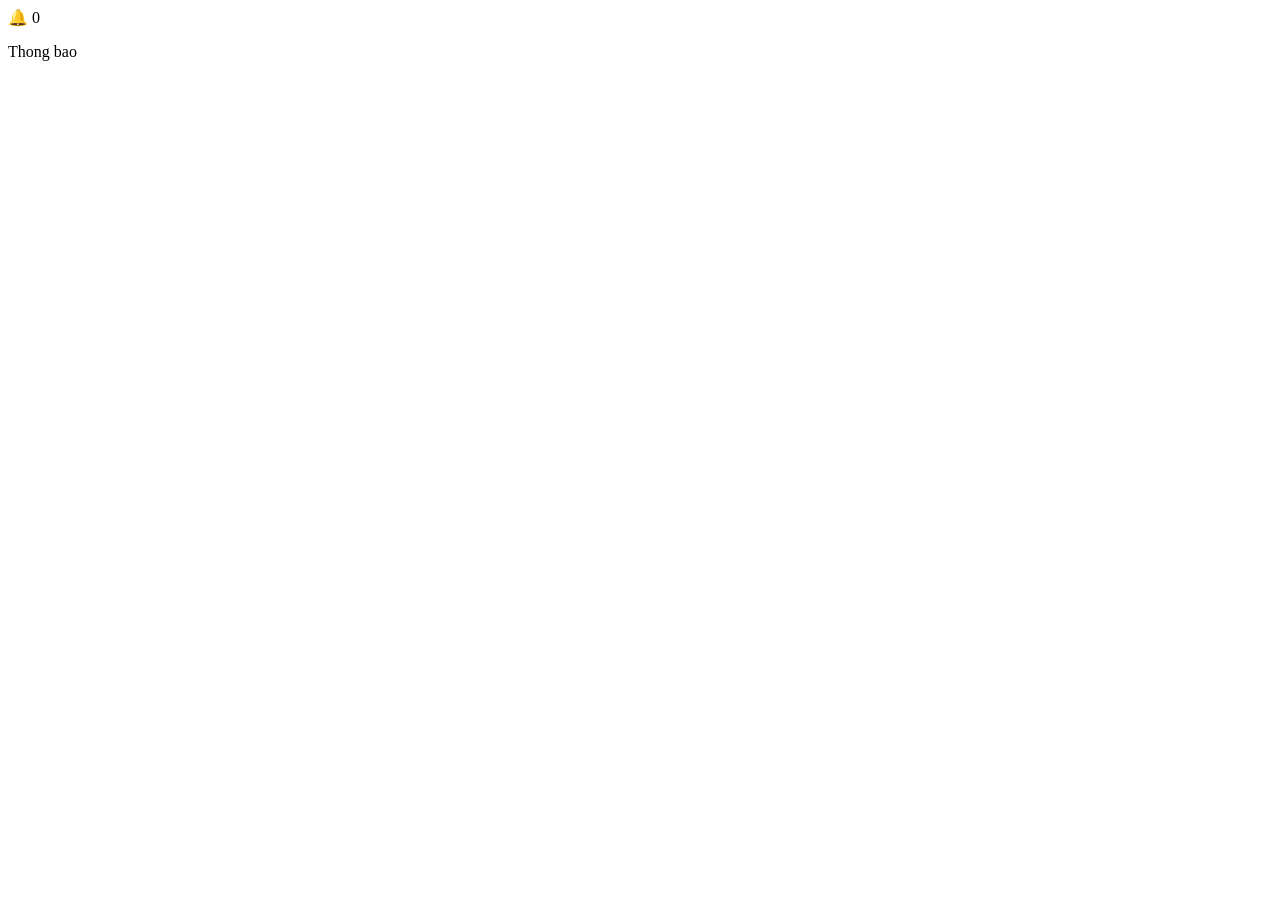
==== index.html @ d2cf5d17 "Add initial HTML structure for notification system" ====
<!DOCTYPE html>
<html>
<head>
    <meta charset="UTF-8">
    <title>Thong bao</title>
    <link rel="stylesheet" href="style.css">
</head>
<body>

<div class="header">
    <div class="noti" id="noti">
        🔔
        <span class="count" id="count">0</span>

        <div class="box" id="box">
            <p>Thong bao</p>
            <ul id="list"></ul>
        </div>
    </div>
</div>

<script src="script.js"></script>
</body>
</html>
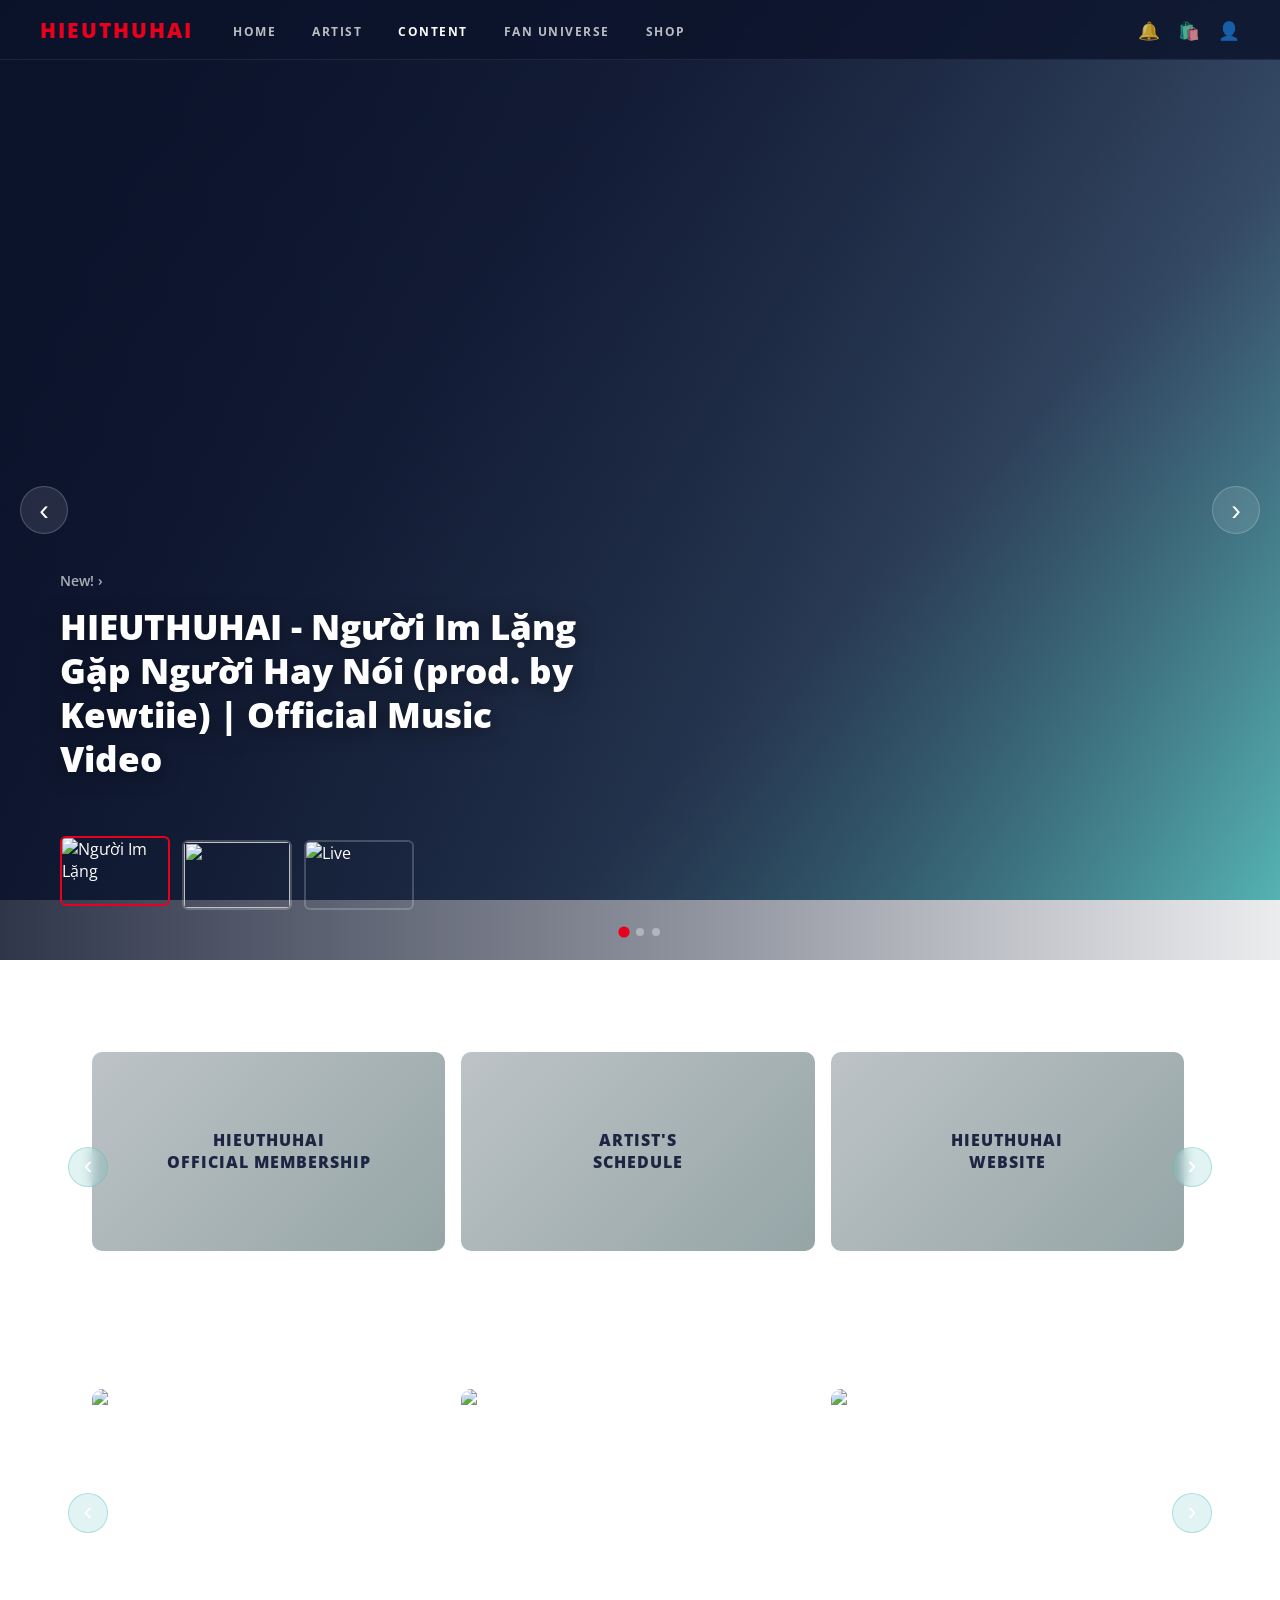
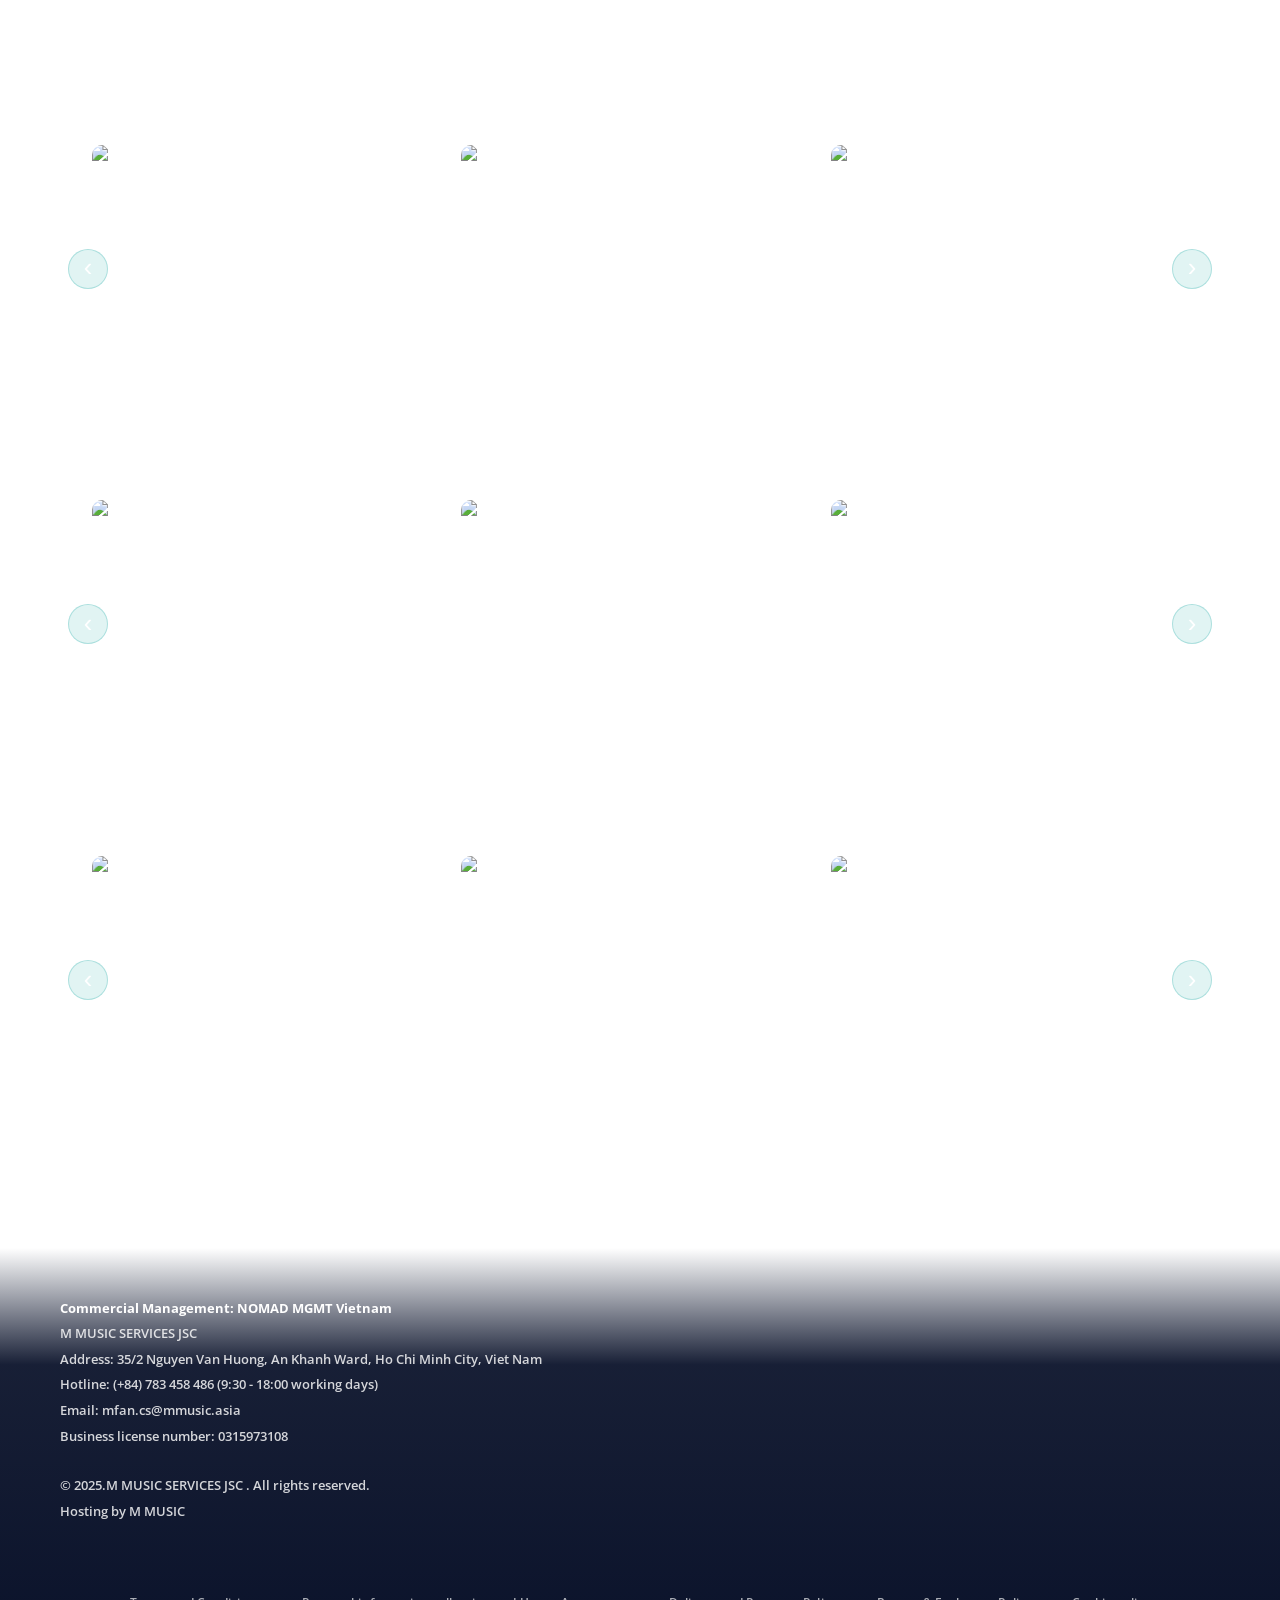
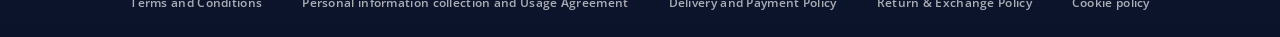
==== commit 7f5e050e: "Add files via upload content" ====
--- a/index.html
+++ b/index.html
@@ -1,24 +1,402 @@
 <!DOCTYPE html>
-<html>
+<html lang="vi">
 <head>
-    <meta charset="UTF-8">
-    <title>Thong bao</title>
-    <link rel="stylesheet" href="style.css">
+  <meta charset="UTF-8" />
+  <meta name="viewport" content="width=device-width, initial-scale=1.0"/>
+  <title>HIEUTHUHAI - Content</title>
+  <link rel="stylesheet" href="style.css" />
+  <link href="https://fonts.googleapis.com/css2?family=Open+Sans:wght@400;600;700;800&display=swap" rel="stylesheet"/>
 </head>
 <body>
 
-<div class="header">
-    <div class="noti" id="noti">
-        🔔
-        <span class="count" id="count">0</span>
-
-        <div class="box" id="box">
-            <p>Thong bao</p>
-            <ul id="list"></ul>
-        </div>
-    </div>
-</div>
-
-<script src="script.js"></script>
+  <!-- NAVBAR -->
+  <nav class="navbar">
+    <div class="nav-logo">HIEUTHUHAI</div>
+    <ul class="nav-links">
+      <li><a href="#">HOME</a></li>
+      <li><a href="#">ARTIST</a></li>
+      <li><a href="#" class="active">CONTENT</a></li>
+      <li><a href="#">FAN UNIVERSE</a></li>
+      <li><a href="#">SHOP</a></li>
+    </ul>
+    <div class="nav-icons">
+      <span class="icon">🔔</span>
+      <span class="icon">🛍️</span>
+      <span class="icon">👤</span>
+    </div>
+  </nav>
+
+  <!-- SLIDER -->
+  <div class="slider-wrapper">
+    <div class="slider" id="slider">
+
+      <div class="slide active">
+        <div class="slide-overlay"></div>
+        <div class="slide-content">
+          <span class="slide-tag">New! ›</span>
+          <h1>HIEUTHUHAI - Người Im Lặng Gặp Người Hay Nói (prod. by Kewtiie) | Official Music Video</h1>
+        </div>
+      </div>
+
+      <div class="slide">
+        <div class="slide-overlay"></div>
+        <div class="slide-content">
+          <span class="slide-tag">New! ›</span>
+          <h1>HIEUTHUHAI - Trình (prod. by Kewtiie) | Official Music Video</h1>
+        </div>
+      </div>
+
+      <div class="slide">
+        <div class="slide-overlay"></div>
+        <div class="slide-content">
+          <span class="slide-tag">New! ›</span>
+          <h1>HIEUTHUHAI - Exit Sign (prod. by Kewtiie) ft. marzuz [Official Lyric Video]</h1>
+        </div>
+      </div>
+
+    </div>
+
+    <button class="arrow arrow-left" id="prevBtn">&#8249;</button>
+    <button class="arrow arrow-right" id="nextBtn">&#8250;</button>
+
+    <!-- Thumbnails: ảnh chỉ khai báo 1 lần ở đây, JS tự set background slide -->
+    <div class="thumbnails" id="thumbnails">
+      <div class="thumb active" data-index="0">
+        <img src="https://i.ytimg.com/vi/8sVtL0o-v7U/maxresdefault.jpg" alt="Người Im Lặng"/>
+      </div>
+      <div class="thumb" data-index="1">
+        <img src="https://i.ytimg.com/vi/7kO_ALcwNAw/sddefault.jpg?v=672b7503"/>
+      </div>
+      <div class="thumb" data-index="2">
+        <img src="https://lyricsvn.com/wp-content/uploads/2025/07/hieuthuhai-kpi-prod-by-kewtiie-o.jpg" alt="Live"/>
+      </div>
+    </div>
+
+    <div class="dots" id="dots">
+      <span class="dot active" data-index="0"></span>
+      <span class="dot" data-index="1"></span>
+      <span class="dot" data-index="2"></span>
+    </div>
+  </div>
+
+    <!-- ===== MAIN CONTENT ===== -->
+  <main class="main-content">
+ 
+    <!-- NOTICE -->
+    <section class="content-section">
+      <div class="section-header">
+        <h2 class="section-title">NOTICE</h2>
+        <a href="#" class="view-all">View all</a>
+      </div>
+      <div class="row-wrapper">
+         <button class="row-arrow row-prev" data-row="noticeRow">&#8249;</button>
+        <div class="cards-row" id="noticeRow">
+          <a class="notice-card" href="https://www.youtube.com/@HIEUTHUHAI" target="_blank">
+            <div class="notice-thumb">
+              <span>HIEUTHUHAI<br/>OFFICIAL MEMBERSHIP</span>
+            </div>
+            <p>[NOTICE] THÔNG BÁO MỞ BÁN GÓI MEMBERSHIP</p>
+          </a>
+          <a class="notice-card" href="https://www.youtube.com/@HIEUTHUHAI" target="_blank">
+            <div class="notice-thumb">
+              <span>ARTIST'S<br/>SCHEDULE</span>
+            </div>
+            <p>[NOTICE] HƯỚNG DẪN XEM LỊCH TRÌNH NGHỆ SĨ</p>
+          </a>
+          <a class="notice-card" href="https://www.youtube.com/@HIEUTHUHAI" target="_blank">
+            <div class="notice-thumb">
+              <span>HIEUTHUHAI<br/>WEBSITE</span>
+            </div>
+            <p>[NOTICE] HƯỚNG DẪN SỬ DỤNG WEBSITE</p>
+          </a>
+          <a class="notice-card" href="https://www.youtube.com/@HIEUTHUHAI" target="_blank">
+            <div class="notice-thumb">
+              <span>FAN<br/>UNIVERSE</span>
+            </div>
+            <p>[NOTICE] GIỚI THIỆU FAN UNIVERSE</p>
+          </a>
+        </div>
+        <button class="row-arrow row-next" data-row="noticeRow">&#8250;</button>
+      </div>
+    </section>
+ 
+    <!-- OFFICIAL MUSIC VIDEO -->
+    <section class="content-section">
+      <div class="section-header">
+        <h2 class="section-title">OFFICIAL MUSIC VIDEO</h2>
+        <a href="https://www.youtube.com/watch?v=8sVtL0o-v7U" target="_blank" class="view-all">View all</a>
+      </div>
+      <div class="row-wrapper">
+         <button class="row-arrow row-prev" data-row="mvRow">&#8249;</button>
+        <div class="cards-row" id="mvRow">
+          <a class="video-card" href="https://www.youtube.com/watch?v=8sVtL0o-v7U" target="_blank">
+            <div class="video-thumb">
+              <img src="https://i.ytimg.com/vi/8sVtL0o-v7U/maxresdefault.jpg" alt="Người Im Lặng"/>
+              <div class="play-btn">▶</div>
+            </div>
+            <p>
+HIEUTHUHAI - Người Im Lặng Gặp Người Hay Nói (prod. by Kewtiie) l Official Music Video</p>
+          </a>
+          <a class="video-card" href="https://www.youtube.com/watch?v=NpI4TSgBVTw" target="_blank">
+            <div class="video-thumb">
+              <img src="https://i.ytimg.com/vi/NpI4TSgBVTw/maxresdefault.jpg" alt="Mong Năm Mới"/>
+              <div class="play-btn">▶</div>
+            </div>
+            <p>
+HIEUTHUHAI - Mong Năm Mới Trải Hoa (prod. by Kewtiie) I Official Music Video</p>
+          </a>
+          <a class="video-card" href="https://www.youtube.com/watch?v=zaYS8tiD0Og" target="_blank">
+            <div class="video-thumb">
+              <img src="https://i.ytimg.com/vi/zaYS8tiD0Og/maxresdefault.jpg" alt="Nước Mắt"/>
+              <div class="play-btn">▶</div>
+            </div>
+            <p>HIEUTHUHAI - Nước Mắt Cá Sấu (prod. by Kewtiie) l Official Music Video</p>
+          </a>
+          <a class="video-card" href="https://www.youtube.com/watch?v=bfKKVGYMKgs" target="_blank">
+            <div class="video-thumb">
+              <img src="https://i.ytimg.com/vi/bfKKVGYMKgs/hq720.jpg?sqp=-oaymwEhCK4FEIIDSFryq4qpAxMIARUAAAAAGAElAADIQj0AgKJD&rs=AOn4CLDiFDlbYpgY6XcjJo7tRDU37UdS8w" alt="Trình"/>
+              <div class="play-btn">▶</div>
+            </div>
+            <p>
+HIEUTHUHAI - Giờ Thì Ai Cười (prod. by Kewtiie) l Official Video</p>
+          </a>
+          <a class="video-card" href="https://www.youtube.com/watch?v=i0nd3NPJ4MI" target="_blank">
+            <div class="video-thumb">
+              <img src="https://i.ytimg.com/vi/i0nd3NPJ4MI/sddefault.jpg" alt="Trình"/>
+              <div class="play-btn">▶</div>
+            </div>
+            <p>HIEUTHUHAI - Không Thể Say (prod. by Kewtiie) l Official Video</p>
+          </a>
+          <a class="video-card" href="https://www.youtube.com/watch?v=STjzkjnLlZ4" target="_blank">
+            <div class="video-thumb">
+              <img src="https://i.ytimg.com/vi/STjzkjnLlZ4/maxresdefault.jpg" alt="Trình"/>
+              <div class="play-btn">▶</div>
+            </div>
+            <p>hieuthuhai - ngủ một mình ft. negav (prod. by kewtiie) | official mv</p>
+          </a>
+          <a class="video-card" href="https://www.youtube.com/watch?v=TTwlhJzXHo4" target="_blank">
+            <div class="video-thumb">
+              <img src="https://i.ytimg.com/vi/TTwlhJzXHo4/maxresdefault.jpg" alt="Trình"/>
+              <div class="play-btn">▶</div>
+            </div>
+            <p>HIEUTHUHAI - Vệ Tinh ft. Hoàng Tôn (prod. by Kewtiie) | OFFICIAL MV</p>
+          </a>
+        </div>
+        <button class="row-arrow row-next" data-row="mvRow">&#8250;</button>
+      </div>
+    </section>
+ 
+    <!-- LIVE PERFORMANCE -->
+    <section class="content-section">
+      <div class="section-header">
+        <h2 class="section-title">LIVE PERFORMANCE</h2>
+        <a href="https://www.youtube.com/@HIEUTHUHAI" target="_blank" class="view-all">View all</a>
+      </div>
+      <div class="row-wrapper">
+         <button class="row-arrow row-prev" data-row="lyricRow">&#8249;</button>
+        <div class="cards-row" id="lyricRow">
+          <a class="video-card" href="https://www.youtube.com/watch?v=epd9hJsPiGg&list=PLfxWNJNjpAS_ErubeLENSeVQH8WHT3ftC" target="_blank">
+            <div class="video-thumb">
+              <img src="https://i.ytimg.com/vi/epd9hJsPiGg/maxresdefault.jpg" alt="Exit Sign"/>
+              <div class="play-btn">▶</div>
+            </div>
+            <p>HIEUTHUHAI - Exit Sign ft. marzuz | Live Performance at Sóng 26</p>
+          </a>
+          <a class="video-card" href="https://www.youtube.com/watch?v=1XKZStVi9XU&list=PLfxWNJNjpAS_ErubeLENSeVQH8WHT3ftC&index=2" target="_blank">
+            <div class="video-thumb">
+              <img src="https://i.ytimg.com/vi/1XKZStVi9XU/maxresdefault.jpg" alt="Cần"/>
+              <div class="play-btn">▶</div>
+            </div>
+            <p>HIEUTHUHAI - Live Performance at GENFest Presents MBILLION 2025</p>
+          </a>
+          <a class="video-card" href="https://www.youtube.com/watch?v=joOO-DTvvno&list=PLfxWNJNjpAS_ErubeLENSeVQH8WHT3ftC&index=3" target="_blank">
+            <div class="video-thumb">
+              <img src="https://i.ytimg.com/vi/joOO-DTvvno/maxresdefault.jpg" alt="Chill"/>
+              <div class="play-btn">▶</div>
+            </div>
+            <p>HIEUTHUHAI - Không Thể Say l Live Stage at GENfest 24</p>
+          </a>
+          <a class="video-card" href="https://www.youtube.com/watch?v=LvgiCAZusgY&list=PLfxWNJNjpAS_ErubeLENSeVQH8WHT3ftC&index=4" target="_blank">
+            <div class="video-thumb">
+              <img src="https://i.ytimg.com/vi/LvgiCAZusgY/maxresdefault.jpg" alt="Nhớ"/>
+              <div class="play-btn">▶</div>
+            </div>
+            <p>HIEUTHUHAI - QUAY ĐI QUAY LẠI l Live Stage at GENfest 24</p>
+          </a>
+          <a class="video-card" href="https://www.youtube.com/watch?v=dmySiZyvZ68&list=PLfxWNJNjpAS_ErubeLENSeVQH8WHT3ftC&index=5" target="_blank">
+            <div class="video-thumb">
+              <img src="https://i.ytimg.com/vi/dmySiZyvZ68/maxresdefault.jpg" alt="Cần"/>
+              <div class="play-btn">▶</div>
+            </div>
+            <p>HIEUTHUHAI - TRÌNH l Live Stage at GENfest 24</p>
+          </a>
+          <a class="video-card" href="https://www.youtube.com/watch?v=b9upok2zrcg&list=PLfxWNJNjpAS_ErubeLENSeVQH8WHT3ftC&index=6" target="_blank">
+            <div class="video-thumb">
+              <img src="https://i.ytimg.com/vi/b9upok2zrcg/maxresdefault.jpg" alt="Chill"/>
+              <div class="play-btn">▶</div>
+            </div>
+            <p>HIEUTHUHAI - Live Stage Full Performance at GENfest 24</p>
+          </a>
+          <a class="video-card" href="https://www.youtube.com/watch?v=1XKZStVi9XU&list=PLfxWNJNjpAS_ErubeLENSeVQH8WHT3ftC&index=2" target="_blank">
+            <div class="video-thumb">
+              <img src="https://i.ytimg.com/vi/5PvzGDU8WjM/maxresdefault.jpg" alt="Cần"/>
+              <div class="play-btn">▶</div>
+            </div>
+            <p>HIEUTHUHAI - Không Thể Say | Live Performance at Sóng 24</p>
+          </a>
+          <a class="video-card" href="https://www.youtube.com/watch?v=b5LroRO_r0o&list=PLfxWNJNjpAS_ErubeLENSeVQH8WHT3ftC&index=8" target="_blank">
+            <div class="video-thumb">
+              <img src="https://i.ytimg.com/vi/b5LroRO_r0o/hqdefault.jpg" alt="Nhớ"/>
+              <div class="play-btn">▶</div>
+            </div>
+            <p>HIEUTHUHAI - Live Stage at GENFest 23 l Full Performance</p>
+          </a>
+          <a class="video-card" href="https://www.youtube.com/watch?v=xcrZWzqEfOs&list=PLfxWNJNjpAS_ErubeLENSeVQH8WHT3ftC&index=10" target="_blank">
+            <div class="video-thumb">
+              <img src="https://i.ytimg.com/vi/xcrZWzqEfOs/maxresdefault.jpg" alt="Cần"/>
+              <div class="play-btn">▶</div>
+            </div>
+            <p>HIEUTHUHAI - LAVIAI ft. HURRYKNG [LIVE at 1900 Club]</p>
+          </a>
+          <a class="video-card" href="https://www.youtube.com/watch?v=tEpN1XMPahY&list=PLfxWNJNjpAS_ErubeLENSeVQH8WHT3ftC&index=11" target="_blank">
+            <div class="video-thumb">
+              <img src="https://i.ytimg.com/vi/tEpN1XMPahY/maxresdefault.jpg" alt="Chill"/>
+              <div class="play-btn">▶</div>
+            </div>
+            <p>HIEUTHUHAI - CUA (REMIX) ft. MANBO [LIVE at 1900 Club]</p>
+          </a>
+          <a class="video-card" href="https://www.youtube.com/watch?v=4QXa0n0tBZo&list=PLfxWNJNjpAS_ErubeLENSeVQH8WHT3ftC&index=12" target="_blank">
+            <div class="video-thumb">
+              <img src="https://i.ytimg.com/vi/4QXa0n0tBZo/maxresdefault.jpg" alt="Nhớ"/>
+              <div class="play-btn">▶</div>
+            </div>
+            <p>HIEUTHUHAI - CHƠI (REMIX) ft. MANBO [LIVE at 1900 Club]</p>
+          </a>
+          <a class="video-card" href="https://www.youtube.com/watch?v=N-yG6SxfR_I&list=PLfxWNJNjpAS_ErubeLENSeVQH8WHT3ftC&index=13" target="_blank">
+            <div class="video-thumb">
+              <img src="https://i.ytimg.com/vi/N-yG6SxfR_I/maxresdefault.jpg" alt="Nhớ"/>
+              <div class="play-btn">▶</div>
+            </div>
+            <p>MANBO, HIEUTHUHAI, HURRYKNG - PHẢI LÀ YÊU [LIVE at 1900 Club]</p>
+            </a>
+            <a class="video-card" href="https://www.youtube.com/watch?v=DgweXoc1h2w&list=PLfxWNJNjpAS_ErubeLENSeVQH8WHT3ftC&index=14" target="_blank">
+            <div class="video-thumb">
+              <img src="https://i.ytimg.com/vi/DgweXoc1h2w/maxresdefault.jpg" alt="Nhớ"/>
+              <div class="play-btn">▶</div>
+            </div>
+            <p>HIEUTHUHAI - Don Quijote ft. HURRYKNG - [LIVE at 1900 Club]</p>
+          </a>
+        </div>
+        <button class="row-arrow row-next" data-row="lyricRow">&#8250;</button>
+      </div>
+    </section>
+
+<!-- BEHIND THE SCENES -->
+    <section class="content-section">
+      <div class="section-header">
+        <h2 class="section-title">BEHIND THE SCENES</h2>
+        <a href="https://www.youtube.com/watch?v=8sVtL0o-v7U" target="_blank" class="view-all">View all</a>
+      </div>
+      <div class="row-wrapper">
+         <button class="row-arrow row-prev" data-row="btsRow">&#8249;</button>
+        <div class="cards-row" id="btsRow">
+          <a class="video-card" href="https://www.youtube.com/watch?v=QqxeMTXtdB0" target="_blank">
+            <div class="video-thumb">
+              <img src="https://i.ytimg.com/vi/QqxeMTXtdB0/maxresdefault.jpg" alt="Người Im Lặng"/>
+              <div class="play-btn">▶</div>
+            </div>
+            <p>HIEUTHUHAI - Người Im Lặng Gặp Người Hay Nói l M/V Making</p>
+          </a>
+          <a class="video-card" href="https://www.youtube.com/watch?v=MKCWF-VcP0Q" target="_blank">
+            <div class="video-thumb">
+              <img src="https://i.ytimg.com/vi/MKCWF-VcP0Q/maxresdefault.jpg" alt="Mong Năm Mới"/>
+              <div class="play-btn">▶</div>
+            </div>
+            <p>HIEUTHUHAI - Nước Mắt Cá Sấu l Behind The Scenes</p>
+          </a>
+          <a class="video-card" href="https://www.youtube.com/watch?v=1RghlGDX-CA&list=PLfxWNJNjpAS_jBeta918wkURRkI3lM0m3" target="_blank">
+            <div class="video-thumb">
+              <img src="https://i.ytimg.com/vi/1RghlGDX-CA/maxresdefault.jpg" alt="Nước Mắt"/>
+              <div class="play-btn">▶</div>
+            </div>
+            <p>HIEUTHUHAI - Không Thể Say (prod. Kewtiie) I Behind The Scenes</p>
+          </a>
+        </div>
+        <button class="row-arrow row-next" data-row="btsRow">&#8250;</button>
+      </div>
+    </section>
+    
+    <!-- REALITY SHOW -->
+    <section class="content-section">
+      <div class="section-header">
+        <h2 class="section-title">REALITY SHOW</h2>
+        <a href="https://www.youtube.com/@HIEUTHUHAI" target="_blank" class="view-all">View all</a>
+      </div>
+      <div class="row-wrapper">
+         <button class="row-arrow row-prev" data-row="showRow">&#8249;</button>
+        <div class="cards-row" id="showRow">
+          <a class="video-card" href="https://www.youtube.com/watch?v=nFu1-S1tL-w" target="_blank">
+            <div class="video-thumb">
+              <img src="https://i.ytimg.com/vi/nFu1-S1tL-w/maxresdefault.jpg" alt="Exit Sign"/>
+              <div class="play-btn">▶</div>
+            </div>
+            <p>2 Ngày 1 Đêm | Tập 97: Nghêu - Ngao đời "lên hương", Chú 6 tâm sự, dành lời khen cho HIEUTHUHAI
+</p>
+          </a>
+          <a class="video-card" href="https://www.youtube.com/watch?v=e_pMZcQ1tbY" target="_blank">
+            <div class="video-thumb">
+              <img src="https://i.ytimg.com/vi/e_pMZcQ1tbY/maxresdefault.jpg" alt="Cần"/>
+              <div class="play-btn">▶</div>
+            </div>
+            <p>2 Ngày 1 Đêm | Tập 96:"Bộ 3 phép thuật" rối trí vì gia đình nhà Táo,Diễm "cứng người" bị dồn tới tấp
+</p>
+          </a>
+          <a class="video-card" href="https://www.youtube.com/watch?v=m5gSGenB6l0" target="_blank">
+            <div class="video-thumb">
+              <img src="https://i.ytimg.com/vi/m5gSGenB6l0/maxresdefault.jpg" alt="Chill"/>
+              <div class="play-btn">▶</div>
+            </div>
+            <p>2 Ngày 1 Đêm | Tập 95: HIEUTHUHAI từ chối Diễm, dàn cast "quẩy tưng bừng" Hội Chợ Góp Xuân
+</p>
+          </a>
+          <a class="video-card" href="https://www.youtube.com/watch?v=LvgiCAZusgY&list=PLfxWNJNjpAS_ErubeLENSeVQH8WHT3ftC&index=4" target="_blank">
+            <div class="video-thumb">
+              <img src="https://i.ytimg.com/vi/yMRqcrLXW4U/maxresdefault.jpg" alt="Nhớ"/>
+              <div class="play-btn">▶</div>
+            </div>
+            <p>2 Ngày 1 Đêm Mùa 4|Tập 94: Cris -HIEUTHUHAI bùng nổ khả năng giải mã, Tăng Duy Tân bất ngờ "đuổi" PD</p>
+          </a>
+        </div>
+        <button class="row-arrow row-next" data-row="showRow">&#8250;</button>
+      </div>
+    </section>
+ 
+  </main>
+
+  <footer class="footer">
+    <div class="footer-top">
+      <div class="footer-info">
+        <p><strong>Commercial Management: NOMAD MGMT Vietnam</strong></p>
+        <p>M MUSIC SERVICES JSC</p>
+        <p>Address: 35/2 Nguyen Van Huong, An Khanh Ward, Ho Chi Minh City, Viet Nam</p>
+        <p>Hotline: (+84) 783 458 486 (9:30 - 18:00 working days)</p>
+        <p>Email: <a href="mailto:mfan.cs@mmusic.asia">mfan.cs@mmusic.asia</a></p>
+        <p>Business license number: 0315973108</p>
+      </div>
+      <div class="footer-copy">
+        <p>&copy; 2025.M MUSIC SERVICES JSC . All rights reserved.</p>
+        <p>Hosting by M MUSIC</p>
+      </div>
+    </div>
+    <div class="footer-bottom">
+      <a href="#">Terms and Conditions</a>
+      <a href="#">Personal information collection and Usage Agreement</a>
+      <a href="#">Delivery and Payment Policy</a>
+      <a href="#">Return &amp; Exchange Policy</a>
+      <a href="#">Cookie policy</a>
+    </div>
+  </footer>
+  
+  <script src="script.js"></script>
 </body>
-</html>
+</html>
--- a/style.css
+++ b/style.css
@@ -0,0 +1,513 @@
+/* ===== RESET & BASE ===== */
+*, *::before, *::after { margin: 0; padding: 0; box-sizing: border-box; }
+
+:root {
+  --red: #e8001d;
+  --white: #ffffff;
+  --transition: 0.6s cubic-bezier(0.77, 0, 0.175, 1);
+  --bg-gradient: linear-gradient(135deg, #0b132b, #1c2541, #3a506b, #5bc0be);
+}
+
+body {
+  font-family: 'Open Sans', sans-serif;
+  background: var(--bg-gradient);
+  background-attachment: fixed;
+  color: var(--white);
+  overflow-x: hidden;
+  min-height: 100vh;
+}
+
+/* ===== NAVBAR ===== */
+.navbar {
+  position: fixed; top: 0; left: 0; right: 0; z-index: 100;
+  display: flex; align-items: center; justify-content: flex-start;
+  padding: 0 40px; height: 60px;
+  background: rgba(11, 19, 43, 0.85);
+  backdrop-filter: blur(12px);
+  border-bottom: 1px solid rgba(255,255,255,0.08);
+}
+.nav-logo {
+  font-weight: 800; font-size: 1.3rem; color: var(--red);
+  letter-spacing: 2px; text-transform: uppercase;
+}
+.nav-links {
+  display: flex; list-style: none; gap: 36px; margin-left: 40px;
+}
+.nav-links a {
+  text-decoration: none; color: rgba(255,255,255,0.72);
+  font-size: 0.78rem; font-weight: 700; letter-spacing: 1.5px;
+  text-transform: uppercase; transition: color 0.2s;
+  position: relative; padding-bottom: 4px;
+}
+.nav-links a::after {
+  content: ''; position: absolute; bottom: 0; left: 0;
+  width: 0; height: 2px; transition: width 0.3s;
+}
+.nav-links a:hover, .nav-links a.active { color: var(--white); }
+.nav-links a:hover::after, .nav-links a.active::after { width: 100%; }
+.nav-icons {
+  margin-left: auto; display: flex; gap: 18px;
+  font-size: 1.1rem; cursor: pointer;
+}
+.nav-icons .icon { opacity: 0.75; transition: opacity 0.2s; }
+.nav-icons .icon:hover { opacity: 1; }
+
+/* ===== SLIDER ===== */
+.slider-wrapper {
+  position: relative; width: 100%; height: 100vh;
+  min-height: 500px; overflow: hidden; margin-top: 60px;
+}
+.slider { position: relative; width: 100%; height: 100%; }
+
+.slide {
+  position: absolute; inset: 0;
+  background-size: cover; background-position: center;
+  opacity: 0; transform: scale(1.04);
+  transition: opacity var(--transition), transform var(--transition);
+  pointer-events: none;
+}
+.slide.active  { opacity: 1; transform: scale(1); pointer-events: auto; }
+.slide.exit    { opacity: 0; transform: scale(0.97); }
+
+.slide-overlay {
+  position: absolute; inset: 0;
+  background: linear-gradient(to right,
+    rgba(11,19,43,0.85) 0%,
+    rgba(11,19,43,0.45) 55%,
+    rgba(11,19,43,0.08) 100%);
+}
+.slide-content {
+  position: absolute; bottom: 180px; left: 60px; max-width: 520px;
+  animation: fadeUp 0.7s ease forwards;
+}
+@keyframes fadeUp {
+  from { opacity: 0; transform: translateY(30px); }
+  to   { opacity: 1; transform: translateY(0); }
+}
+.slide-tag {
+  display: inline-block; font-size: 0.9rem; font-weight: 600;
+  color: rgba(255,255,255,0.65); margin-bottom: 14px;
+}
+.slide-content h1 {
+  font-weight: 800; font-size: clamp(1.4rem, 3vw, 2.2rem);
+  line-height: 1.25; text-shadow: 0 2px 20px rgba(0,0,0,0.5);
+}
+
+/* arrows */
+.arrow {
+  position: absolute; top: 50%; transform: translateY(-50%);
+  background: rgba(255,255,255,0.1); border: 1px solid rgba(255,255,255,0.2);
+  color: white; width: 48px; height: 48px; border-radius: 50%;
+  font-size: 1.8rem; cursor: pointer; z-index: 10;
+  display: flex; align-items: center; justify-content: center;
+  backdrop-filter: blur(6px);
+  transition: background 0.25s, transform 0.25s;
+}
+.arrow:hover { background: rgba(232,0,29,0.6); transform: translateY(-50%) scale(1.1); }
+.arrow-left  { left: 20px; }
+.arrow-right { right: 20px; }
+
+/* thumbnails */
+.thumbnails {
+  position: absolute; bottom: 50px; left: 60px;
+  display: flex; gap: 12px; z-index: 10;
+}
+.thumb {
+  position: relative; width: 110px; height: 70px;
+  border-radius: 6px; overflow: hidden; cursor: pointer;
+  border: 2px solid rgba(255,255,255,0.2);
+  transition: border-color 0.3s, transform 0.3s; flex-shrink: 0;
+}
+.thumb img { width: 100%; height: 100%; object-fit: cover; transition: transform 0.4s; }
+.thumb:hover img { transform: scale(1.08); }
+.thumb.active { border-color: var(--red); transform: translateY(-4px); }
+.thumb-label {
+  position: absolute; inset: 0; display: flex;
+  align-items: center; justify-content: center;
+  background: rgba(0,0,0,0.4); font-weight: 800; font-size: 1rem;
+  color: white; letter-spacing: 1px;
+}
+
+/* dots */
+.dots {
+  position: absolute; bottom: 24px; left: 50%; transform: translateX(-50%);
+  display: flex; gap: 8px; z-index: 10;
+}
+.dot {
+  width: 8px; height: 8px; border-radius: 50%;
+  background: rgba(255,255,255,0.35); cursor: pointer;
+  transition: background 0.3s, transform 0.3s;
+}
+.dot.active { background: var(--red); transform: scale(1.4); }
+
+/* ===== MAIN CONTENT ===== */
+.main-content {
+  padding: 48px 60px 80px;
+}
+
+/* section */
+.content-section { margin-bottom: 56px; }
+.section-header {
+  display: flex; align-items: center;
+  justify-content: space-between; margin-bottom: 20px;
+}
+.section-title {
+  font-size: 1.1rem; font-weight: 800;
+  letter-spacing: 2px; text-transform: uppercase;
+  color: var(--white);
+}
+.view-all {
+  font-size: 0.82rem; color: rgba(255,255,255,0.6);
+  text-decoration: none; font-weight: 600;
+  transition: color 0.2s;
+}
+.view-all:hover { color: var(--white); }
+
+/* ===== ROW WRAPPER ===== */
+.row-wrapper {
+  position: relative;
+  padding: 0 32px;
+}
+.cards-row {
+  display: flex; gap: 16px;
+  overflow-x: auto; scroll-behavior: smooth;
+  padding-bottom: 8px; scrollbar-width: none;
+}
+.cards-row::-webkit-scrollbar { display: none; }
+ 
+.row-arrow {
+  position: absolute; top: 50%; transform: translateY(-60%);
+  background: rgba(91,192,190,0.18);
+  border: 1px solid rgba(91,192,190,0.4);
+  color: white; width: 40px; height: 40px; border-radius: 50%;
+  font-size: 1.6rem; cursor: pointer; z-index: 5;
+  display: flex; align-items: center; justify-content: center;
+  backdrop-filter: blur(6px);
+  transition: background 0.2s, transform 0.2s;
+  padding-bottom: 2px;
+}
+.row-arrow:hover {
+  background: rgba(232,0,29,0.55);
+  transform: translateY(-60%) scale(1.12);
+}
+.row-prev { left: 8px; }
+.row-next { right: 8px; }
+
+/* ===== NOTICE CARDS ===== */
+.notice-card {
+  text-decoration: none; color: var(--white);
+  flex: 0 0 calc(33.33% - 12px); min-width: 220px;
+  display: flex; flex-direction: column; gap: 12px;
+  cursor: pointer; transition: transform 0.25s;
+}
+.notice-card:hover { transform: translateY(-4px); }
+.notice-thumb {
+  width: 100%; aspect-ratio: 16/9;
+  background: linear-gradient(135deg, #bdc3c7, #95a5a6);
+  border-radius: 10px;
+  display: flex; align-items: center; justify-content: center;
+  text-align: center;
+}
+.notice-thumb span {
+  font-weight: 800; font-size: 1rem;
+  color: #1c2541; letter-spacing: 1px;
+  text-transform: uppercase; line-height: 1.4; padding: 12px;
+}
+.notice-card p {
+  font-size: 0.82rem; font-weight: 700;
+  line-height: 1.4; color: var(--white);
+  text-transform: uppercase; letter-spacing: 0.5px;
+}
+
+/* ===== VIDEO CARDS ===== */
+.video-card {
+  text-decoration: none; color: var(--white);
+  flex: 0 0 calc(33.33% - 12px); min-width: 220px;
+  display: flex; flex-direction: column; gap: 10px;
+  cursor: pointer; transition: transform 0.25s;
+}
+.video-card:hover { transform: translateY(-4px); }
+.video-thumb {
+  position: relative; width: 100%; aspect-ratio: 16/9;
+  border-radius: 10px; overflow: hidden;
+}
+.video-thumb img {
+  width: 100%; height: 100%; object-fit: cover;
+  transition: transform 0.4s;
+}
+.video-card:hover .video-thumb img { transform: scale(1.06); }
+.play-btn {
+  position: absolute; inset: 0;
+  display: flex; align-items: center; justify-content: center;
+  background: rgba(0,0,0,0);
+  font-size: 2.5rem; color: rgba(255,255,255,0);
+  transition: background 0.3s, color 0.3s;
+}
+.video-card:hover .play-btn {
+  background: rgba(0,0,0,0.38);
+  color: rgba(255,255,255,0.92);
+}
+.video-card p {
+  font-size: 0.84rem; font-weight: 700;
+  line-height: 1.45; color: var(--white);
+  display: -webkit-box; -webkit-line-clamp: 2;
+  -webkit-box-orient: vertical; overflow: hidden;
+}
+
+/* ===== RESPONSIVE ===== */
+@media (max-width: 900px) {
+  .main-content { padding: 32px 24px 60px; }
+  .notice-card, .video-card { flex: 0 0 calc(50% - 8px); }
+}
+@media (max-width: 600px) {
+  .nav-links { display: none; }
+  .slide-content { left: 24px; bottom: 200px; max-width: 90%; }
+  .thumbnails { left: 24px; }
+  .arrow-left { left: 8px; } .arrow-right { right: 8px; }
+  .notice-card, .video-card { flex: 0 0 80vw; }
+}
+
+/* ===== FOOTER ===== */
+.footer {
+  background: linear-gradient(180deg, rgba(11,19,43,0) 0%, rgba(11,19,43,0.95) 30%, #0b132b 100%);
+  padding: 48px 60px 0;
+}
+ 
+.footer-top {
+  padding-bottom: 36px;
+}
+ 
+.footer-info p {
+  font-size: 0.84rem;
+  font-weight: 600;
+  color: rgba(255,255,255,0.82);
+  line-height: 1.9;
+}
+ 
+.footer-info p strong {
+  color: var(--white);
+  font-weight: 700;
+}
+ 
+.footer-info a {
+  color: rgba(255,255,255,0.82);
+  text-decoration: none;
+  transition: color 0.2s;
+}
+.footer-info a:hover { color: var(--white); }
+ 
+.footer-copy {
+  margin-top: 24px;
+}
+ 
+.footer-copy p {
+  font-size: 0.84rem;
+  font-weight: 600;
+  color: rgba(255,255,255,0.82);
+  line-height: 1.9;
+}
+ 
+/* Footer bottom — links căn giữa */
+.footer-bottom {
+  display: flex;
+  justify-content: center;
+  align-items: center;
+  flex-wrap: wrap;
+  gap: 0;
+  padding: 20px 0;
+  margin-top: 8px;
+}
+.footer-bottom a {
+  text-decoration: none;
+  color: rgba(255,255,255,0.65);
+  font-size: 0.78rem; font-weight: 600; letter-spacing: 0.3px;
+  padding: 6px 20px;
+  transition: color 0.2s; white-space: nowrap;
+}
+.footer-bottom a:not(:last-child) {
+}
+.footer-bottom a:hover { color: var(--white); }
+ 
+/* ===== RESPONSIVE ===== */
+@media (max-width: 900px) {
+  .main-content { padding: 32px 40px 60px; }
+  .notice-card, .video-card { flex: 0 0 calc(50% - 8px); }
+}
+@media (max-width: 600px) {
+  .nav-links { display: none; }
+  .slide-content { left: 24px; bottom: 200px; max-width: 90%; }
+  .thumbnails { left: 24px; }
+  .arrow-left { left: 8px; } .arrow-right { right: 8px; }
+  .notice-card, .video-card { flex: 0 0 80vw; }
+  .main-content { padding: 24px 36px 60px; }
+  .footer { padding: 36px 24px 0; }
+  .footer-bottom { flex-direction: column; gap: 8px; }
+  .footer-bottom a:not(:last-child) { border-right: none; }
+}
+
+/* ===== DETAIL PAGE ===== */
+.detail-page {
+  display: none;
+  position: fixed;
+  inset: 0;
+  z-index: 200;
+  background: linear-gradient(135deg, #0b132b, #1c2541, #3a506b);
+  overflow-y: auto;
+}
+ 
+.detail-page.active {
+  display: block;
+  animation: pageIn 0.35s ease;
+}
+ 
+@keyframes pageIn {
+  from { opacity: 0; transform: translateY(24px); }
+  to   { opacity: 1; transform: translateY(0); }
+}
+ 
+.detail-navbar {
+  position: sticky;
+  top: 0;
+  z-index: 10;
+  display: flex;
+  align-items: center;
+  padding: 0 40px;
+  height: 60px;
+  background: rgba(11,19,43,0.9);
+  backdrop-filter: blur(12px);
+  border-bottom: 1px solid rgba(255,255,255,0.08);
+}
+ 
+.detail-back {
+  background: none;
+  border: 1px solid rgba(255,255,255,0.25);
+  color: rgba(255,255,255,0.85);
+  font-family: 'Open Sans', sans-serif;
+  font-size: 0.82rem;
+  font-weight: 700;
+  letter-spacing: 0.5px;
+  padding: 7px 18px;
+  border-radius: 20px;
+  cursor: pointer;
+  transition: background 0.2s, color 0.2s;
+}
+.detail-back:hover {
+  background: rgba(255,255,255,0.1);
+  color: var(--white);
+}
+ 
+.detail-body {
+  max-width: 760px;
+  margin: 0 auto;
+  padding: 40px 32px 80px;
+  color: var(--white);
+  font-size: 0.93rem;
+  line-height: 1.8;
+}
+ 
+/* Tên bài + ngày */
+.detail-body .d-title {
+  font-size: 1.5rem;
+  font-weight: 800;
+  line-height: 1.3;
+  margin-bottom: 8px;
+}
+.detail-body .d-date {
+  font-size: 0.82rem;
+  color: rgba(255,255,255,0.5);
+  margin-bottom: 32px;
+}
+ 
+/* Heading trong bài */
+.detail-body .d-heading {
+  font-size: 1.05rem;
+  font-weight: 800;
+  margin: 28px 0 10px;
+  display: flex;
+  align-items: center;
+  gap: 8px;
+}
+ 
+/* Bảng thông tin */
+.detail-body .d-table {
+  width: 100%;
+  border-collapse: collapse;
+  margin: 16px 0 28px;
+  border-radius: 10px;
+  overflow: hidden;
+}
+.detail-body .d-table th {
+  background: linear-gradient(90deg, #3a3aff, #7b2ff7);
+  color: white;
+  font-weight: 800;
+  font-size: 0.85rem;
+  text-align: center;
+  padding: 14px 16px;
+  letter-spacing: 0.5px;
+}
+.detail-body .d-table td {
+  padding: 13px 16px;
+  border: 1px solid rgba(255,255,255,0.12);
+  font-size: 0.88rem;
+  vertical-align: top;
+}
+.detail-body .d-table td:first-child {
+  width: 36%;
+  color: rgba(255,255,255,0.75);
+  font-weight: 600;
+}
+ 
+/* List quyền lợi */
+.detail-body .d-benefit {
+  margin: 10px 0 20px;
+  padding: 0;
+  list-style: none;
+}
+.detail-body .d-benefit li {
+  padding: 10px 0;
+  border-bottom: 1px solid rgba(255,255,255,0.07);
+}
+.detail-body .d-benefit li strong {
+  display: block;
+  font-weight: 700;
+  margin-bottom: 3px;
+}
+.detail-body .d-benefit li span {
+  color: rgba(255,255,255,0.72);
+  font-size: 0.88rem;
+}
+ 
+/* Note box */
+.detail-body .d-note {
+  background: rgba(255,255,255,0.06);
+  border-left: 3px solid rgba(255,100,100,0.6);
+  border-radius: 0 8px 8px 0;
+  padding: 14px 18px;
+  margin: 20px 0;
+  font-size: 0.88rem;
+  color: rgba(255,255,255,0.82);
+}
+ 
+/* Highlight text */
+.detail-body .d-highlight {
+  background: rgba(91,192,190,0.12);
+  border-radius: 8px;
+  padding: 14px 18px;
+  margin: 20px 0;
+  font-size: 0.9rem;
+}
+ 
+/* Copyright */
+.detail-body .d-copy {
+  margin-top: 32px;
+  padding-top: 20px;
+  border-top: 1px solid rgba(255,255,255,0.1);
+  font-size: 0.8rem;
+  color: rgba(255,255,255,0.45);
+}
+ 
+@media (max-width: 600px) {
+  .detail-body { padding: 24px 20px 60px; }
+  .detail-navbar { padding: 0 20px; }
+  .detail-body .d-title { font-size: 1.2rem; }
+}
